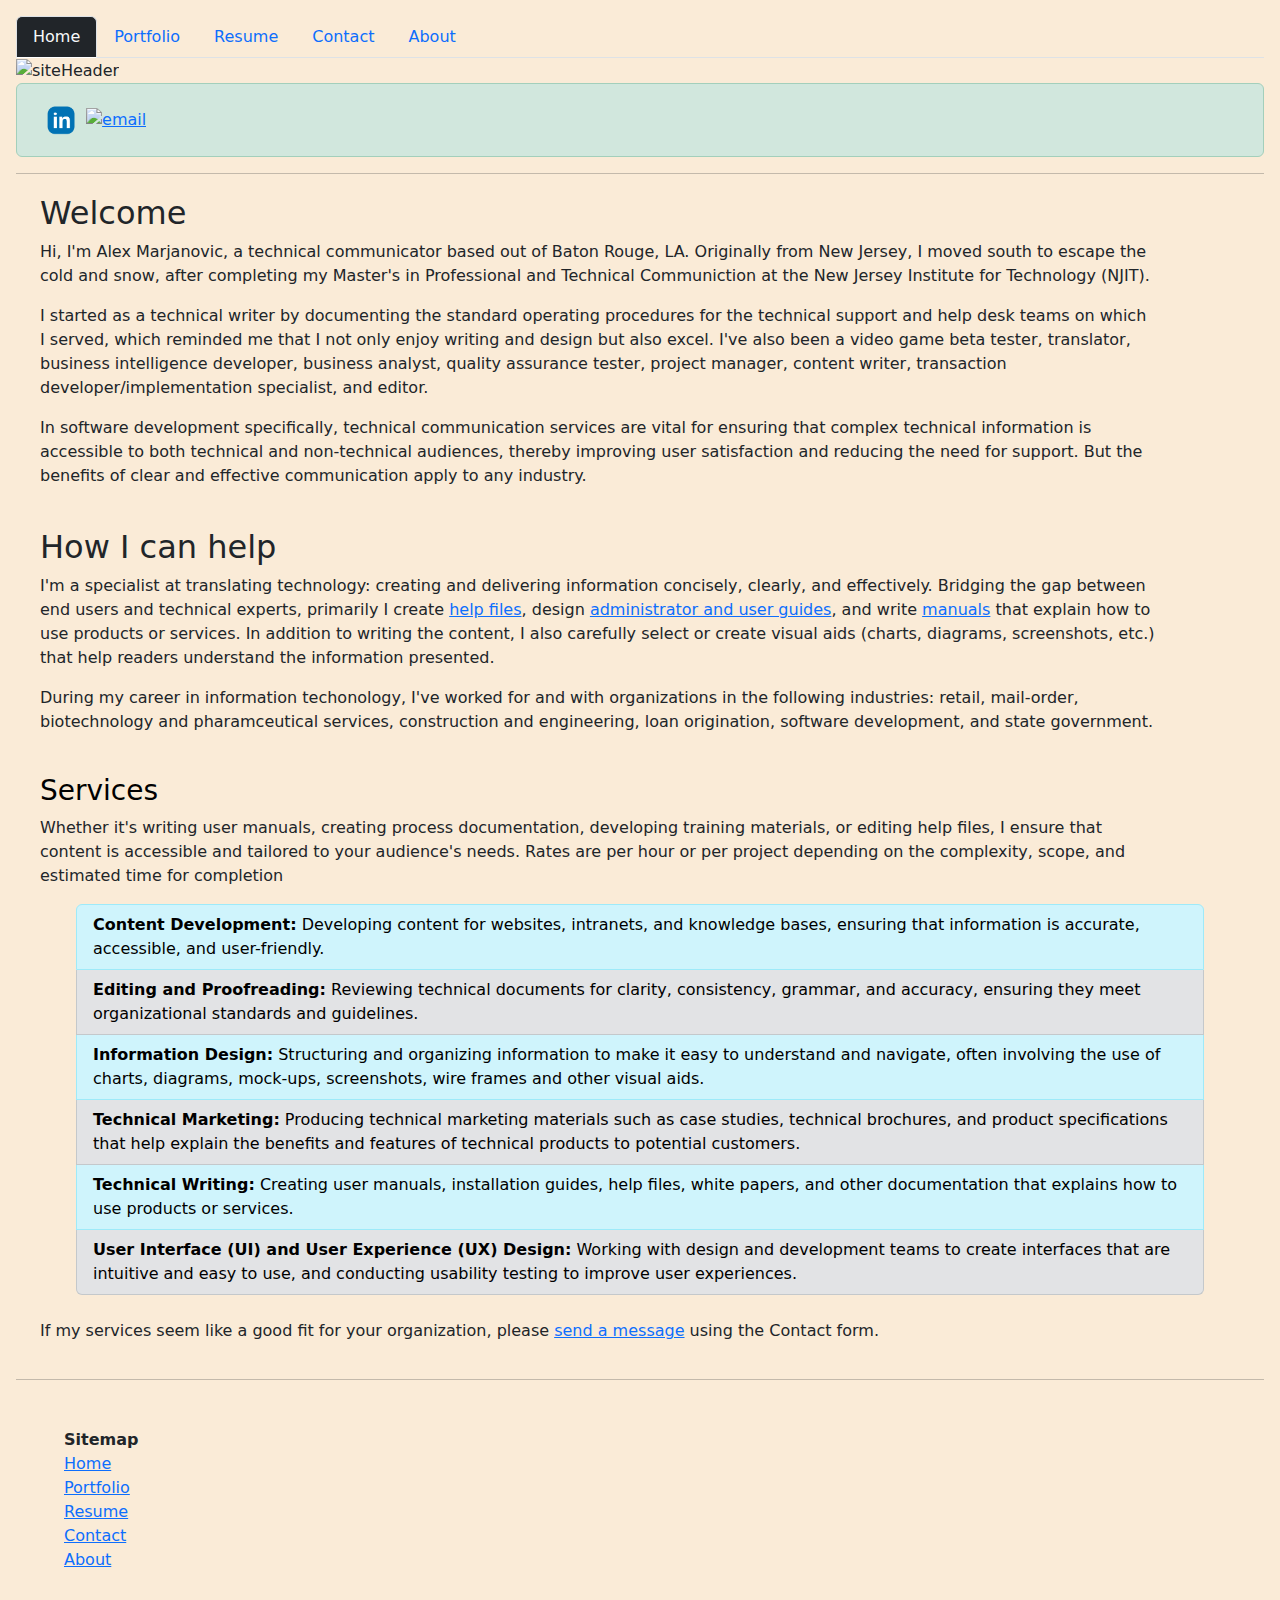
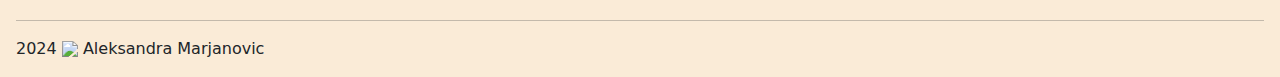
==== index.html @ d442e149 "Add files via upload" ====
<!DOCTYPE html>
<html lang="en">

<head>
  <title>Alex Marjanovic Technical Communicator Home</title>
  <link href="https://cdn.jsdelivr.net/npm/bootstrap@5.3.3/dist/css/bootstrap.min.css" rel="stylesheet"
    integrity="sha384-QWTKZyjpPEjISv5WaRU9OFeRpok6YctnYmDr5pNlyT2bRjXh0JMhjY6hW+ALEwIH" crossorigin="anonymous">
  <script src="utility-functions.js"></script>
  <style>
    body {
      background-color: antiquewhite;
    }

    h3,
    .list-group-item {
      color: black
    }

    a:hover {
      color: violet;
    }
  </style>
</head>
<body class="p-3">
  <header>
    <nav class="nav nav-tabs">
      <a class="nav-link active bg-dark text-light" href="index.html">Home</a>
      <a class="nav-link" href="portfolio.html">Portfolio</a>
      <a class="nav-link" href="resume.html">Resume</a>
      <a class="nav-link" href="contact.html">Contact</a>
      <a class="nav-link" href="about.html">About</a>
    </nav>
    <div>
      <img alt="siteHeader" width="100%" src="assets\images\bridge.withtext2.png" />
      <br>
    </div>
    <div class="alert alert-success">
      <a class="ms-2" href="https://www.linkedin.com/in/alexmarjanovic">
        <img alt="LinkedIn" style="height:40px; width: 40px" src="assets\icons\icon_linkedin.png" /></a>
      <a href="contact.html#sendMessage">
        <img alt="email" style="height:30px; width: 30px" src="assets\images\email_coral.png" /></a>
    </div>
    <hr />
  </header>
  <main class="p-1">
    <div class="container ms-2">
      <div class="row">
        <h2>Welcome</h2>
        <p>
          Hi, I'm Alex Marjanovic, a technical communicator based out of Baton Rouge, LA. Originally from New Jersey, I
          moved south to escape the cold and snow, after completing my Master's in Professional and Technical
          Communiction at the New Jersey Institute for Technology (NJIT).
        <p>I started as a technical writer by documenting the standard operating procedures for the technical support
          and help desk teams on which I served, which reminded me that I not only enjoy writing and design but also
          excel. I've also been a video game beta tester, translator, business intelligence developer, business analyst,
          quality assurance tester, project manager, content writer, transaction developer/implementation specialist,
          and editor.</p>
        <p>In software development specifically, technical communication services are vital for ensuring that complex
          technical information is accessible to both technical and non-technical audiences, thereby improving user
          satisfaction and reducing the need for support. But the benefits of clear and effective communication apply to
          any industry.</p>
      </div>
      <br>
      <div class="row">
        <h2>How I can help</h2>
      </div>
      <div class="row">
        <p>
          I'm a specialist at translating technology: creating and delivering
          information concisely, clearly, and effectively. Bridging the gap
          between end users and technical experts, primarily I create <a href="portfolio.html#helpFile">help files</a>,
          design <a href="portfolio.html#adminGuide">administrator and user guides</a>, and write <a
            href="portfolio.html#manual">manuals</a> that explain how to use
          products or services. In addition to writing the content, I also carefully select
          or create visual aids (charts, diagrams, screenshots, etc.) that help
          readers understand the information presented.
        </p>
        <p>During my career in information techonology, I've worked for and with organizations in the following
          industries: retail, mail-order, biotechnology and pharamceutical services, construction and engineering, loan
          origination, software development, and state government.</p>
      </div>

      <br>
      <div>
        <h3>Services</h3>
      </div>
      <div class="row">
        <p>Whether it's writing user manuals, creating process documentation, developing training materials, or editing
          help files, I ensure that content is accessible and tailored to your audience's needs. Rates are per hour or
          per project depending on the complexity, scope, and estimated time for completion </p>
      </div>
      <div class="row">
        <ul class="list-group ms-5">
          <li class="list-group-item list-group-item-info"> <b>Content Development:</b> Developing content for websites,
            intranets,
            and knowledge bases, ensuring that information is accurate, accessible,
            and user-friendly.</li>
          <li class="list-group-item list-group-item-secondary"><b>Editing and Proofreading:</b> Reviewing technical
            documents for
            clarity, consistency, grammar, and accuracy, ensuring they meet
            organizational standards and guidelines.</li>
          <li class="list-group-item list-group-item-info"><b>Information Design:</b> Structuring and organizing
            information to
            make it easy to understand and navigate, often involving the use of
            charts, diagrams, mock-ups, screenshots, wire frames and other visual
            aids.</li>
          <li class="list-group-item list-group-item-secondary"> <b>Technical Marketing:</b> Producing technical
            marketing materials such
            as case studies, technical brochures, and product specifications that
            help explain the benefits and features of technical products to
            potential customers.</li>
          <li class="list-group-item list-group-item-info"> <b>Technical Writing:</b> Creating user manuals,
            installation guides,
            help files, white papers, and other documentation that explains how to
            use products or services.</li>
          <li class="list-group-item list-group-item-secondary"> <b>User Interface (UI) and User Experience (UX)
              Design:</b>
            Working with design and development teams to create interfaces that are
            intuitive and easy to use, and conducting usability testing to improve
            user experiences.</li>
        </ul>
      </div>
      <br>
      <div class="row">
        <p>If my services seem like a good fit for your organization, please <a href="contact.html#sendMessage">send a
            message</a> using the Contact form. </p>
      </div>
  </main>
  <hr />
  <footer>
    <div class="m-5"> <b>Sitemap</b>
      <p>
        <a href="index.html">Home</a><br>
        <a href="portfolio.html">Portfolio</a><br>
        <a href="resume.html">Resume</a><br>
        <a href="contact.html">Contact</a><br>
        <a href="about.html">About</a>
      </p>
    </div>
    <div>
      <hr />
    </div>
    <div> 2024
      <img width="15px"
        src="C:\Users\toril\Documents\CodeX\alex-marjanovic-capstoneproject-3qz2uy2j6qhv7x8\assets\icons\copyright_cGainsboro_nobg.png" />
      Aleksandra Marjanovic
    </div>
  </footer>
</body>

</html>
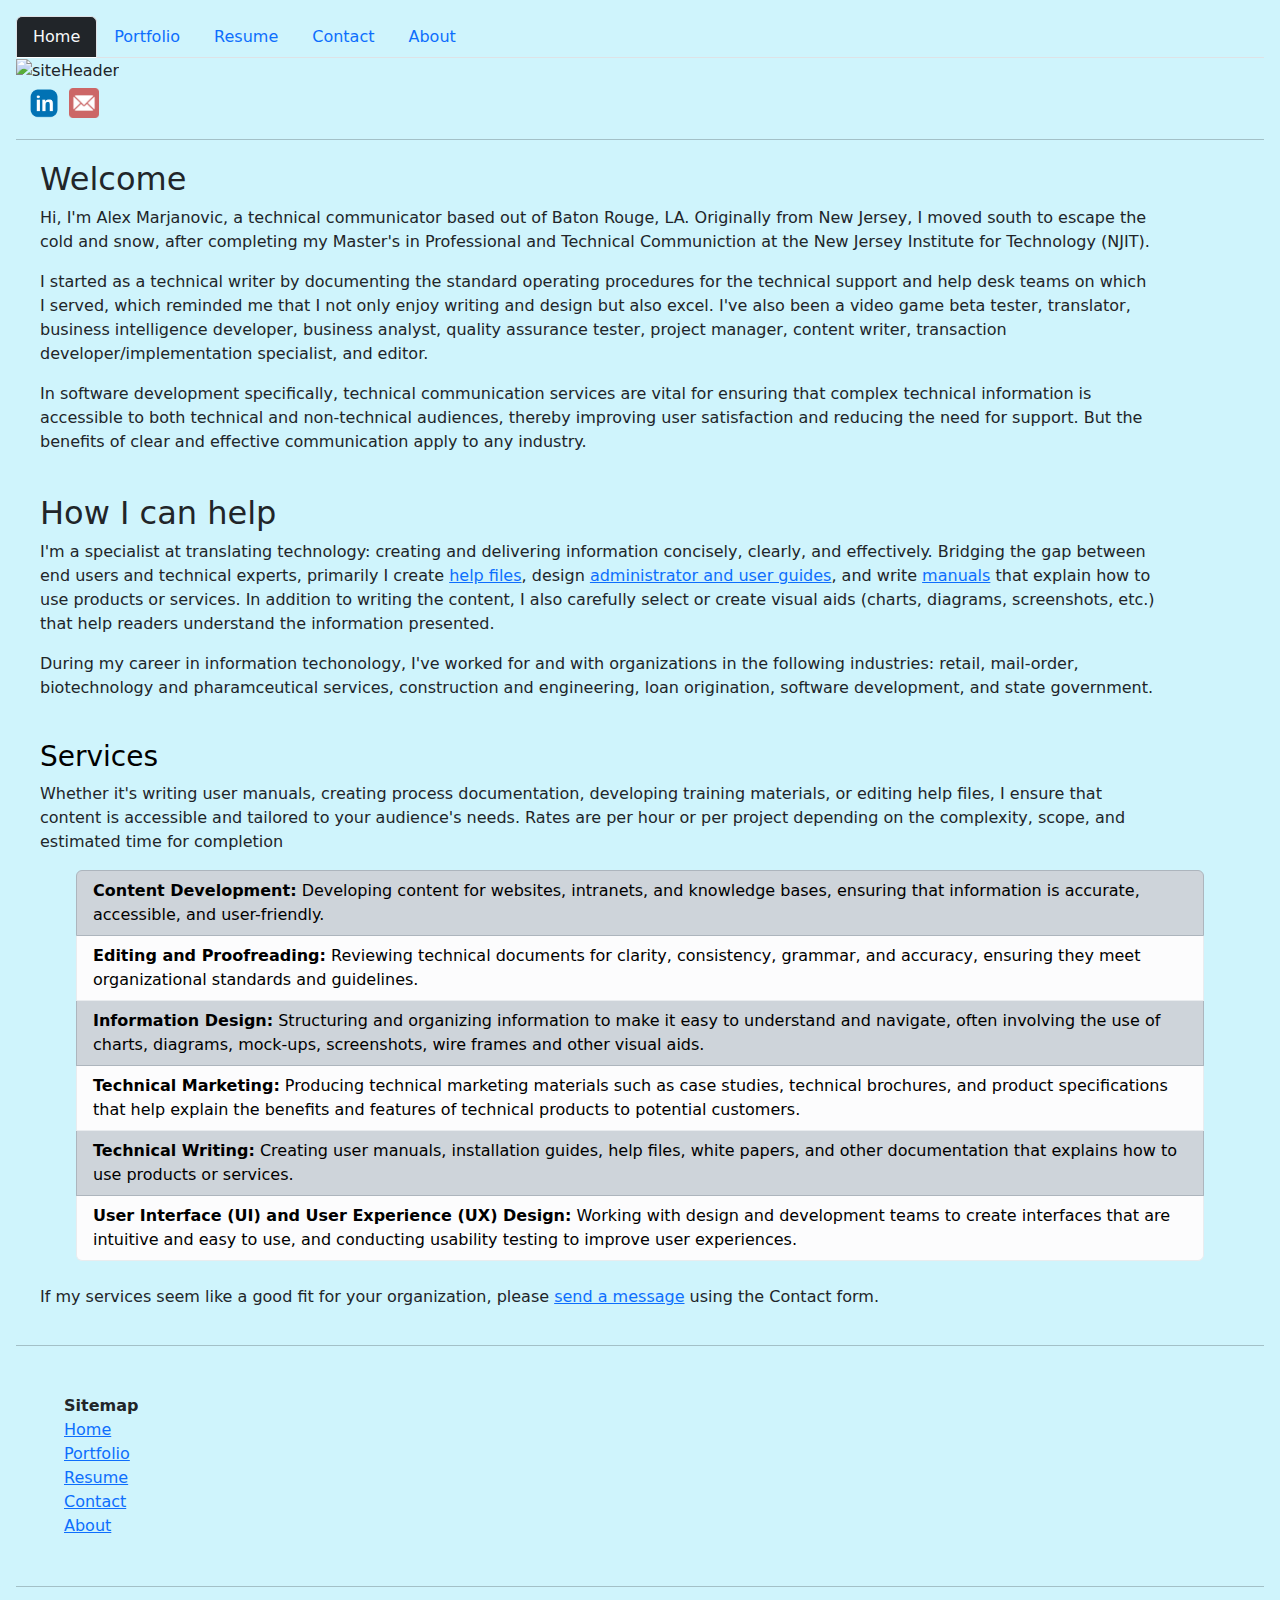
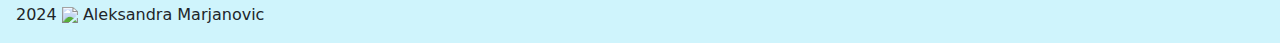
==== commit 5aa375e7: "styling" ====
--- a/index.html
+++ b/index.html
@@ -7,10 +7,6 @@
     integrity="sha384-QWTKZyjpPEjISv5WaRU9OFeRpok6YctnYmDr5pNlyT2bRjXh0JMhjY6hW+ALEwIH" crossorigin="anonymous">
   <script src="utility-functions.js"></script>
   <style>
-    body {
-      background-color: antiquewhite;
-    }
-
     h3,
     .list-group-item {
       color: black
@@ -21,7 +17,7 @@
     }
   </style>
 </head>
-<body class="p-3">
+<body class="p-3 bg-info-subtle">
   <header>
     <nav class="nav nav-tabs">
       <a class="nav-link active bg-dark text-light" href="index.html">Home</a>
@@ -34,7 +30,7 @@
       <img alt="siteHeader" width="100%" src="assets\images\bridge.withtext2.png" />
       <br>
     </div>
-    <div class="alert alert-success">
+    <div>
       <a class="ms-2" href="https://www.linkedin.com/in/alexmarjanovic">
         <img alt="LinkedIn" style="height:40px; width: 40px" src="assets\icons\icon_linkedin.png" /></a>
       <a href="contact.html#sendMessage">
@@ -91,29 +87,29 @@
       </div>
       <div class="row">
         <ul class="list-group ms-5">
-          <li class="list-group-item list-group-item-info"> <b>Content Development:</b> Developing content for websites,
+          <li class="list-group-item list-group-item-dark"> <b>Content Development:</b> Developing content for websites,
             intranets,
             and knowledge bases, ensuring that information is accurate, accessible,
             and user-friendly.</li>
-          <li class="list-group-item list-group-item-secondary"><b>Editing and Proofreading:</b> Reviewing technical
+          <li class="list-group-item list-group-item-light"><b>Editing and Proofreading:</b> Reviewing technical
             documents for
             clarity, consistency, grammar, and accuracy, ensuring they meet
             organizational standards and guidelines.</li>
-          <li class="list-group-item list-group-item-info"><b>Information Design:</b> Structuring and organizing
+          <li class="list-group-item list-group-item-dark"><b>Information Design:</b> Structuring and organizing
             information to
             make it easy to understand and navigate, often involving the use of
             charts, diagrams, mock-ups, screenshots, wire frames and other visual
             aids.</li>
-          <li class="list-group-item list-group-item-secondary"> <b>Technical Marketing:</b> Producing technical
+          <li class="list-group-item list-group-item-light"> <b>Technical Marketing:</b> Producing technical
             marketing materials such
             as case studies, technical brochures, and product specifications that
             help explain the benefits and features of technical products to
             potential customers.</li>
-          <li class="list-group-item list-group-item-info"> <b>Technical Writing:</b> Creating user manuals,
+          <li class="list-group-item list-group-item-dark"> <b>Technical Writing:</b> Creating user manuals,
             installation guides,
             help files, white papers, and other documentation that explains how to
             use products or services.</li>
-          <li class="list-group-item list-group-item-secondary"> <b>User Interface (UI) and User Experience (UX)
+          <li class="list-group-item list-group-item-light"> <b>User Interface (UI) and User Experience (UX)
               Design:</b>
             Working with design and development teams to create interfaces that are
             intuitive and easy to use, and conducting usability testing to improve
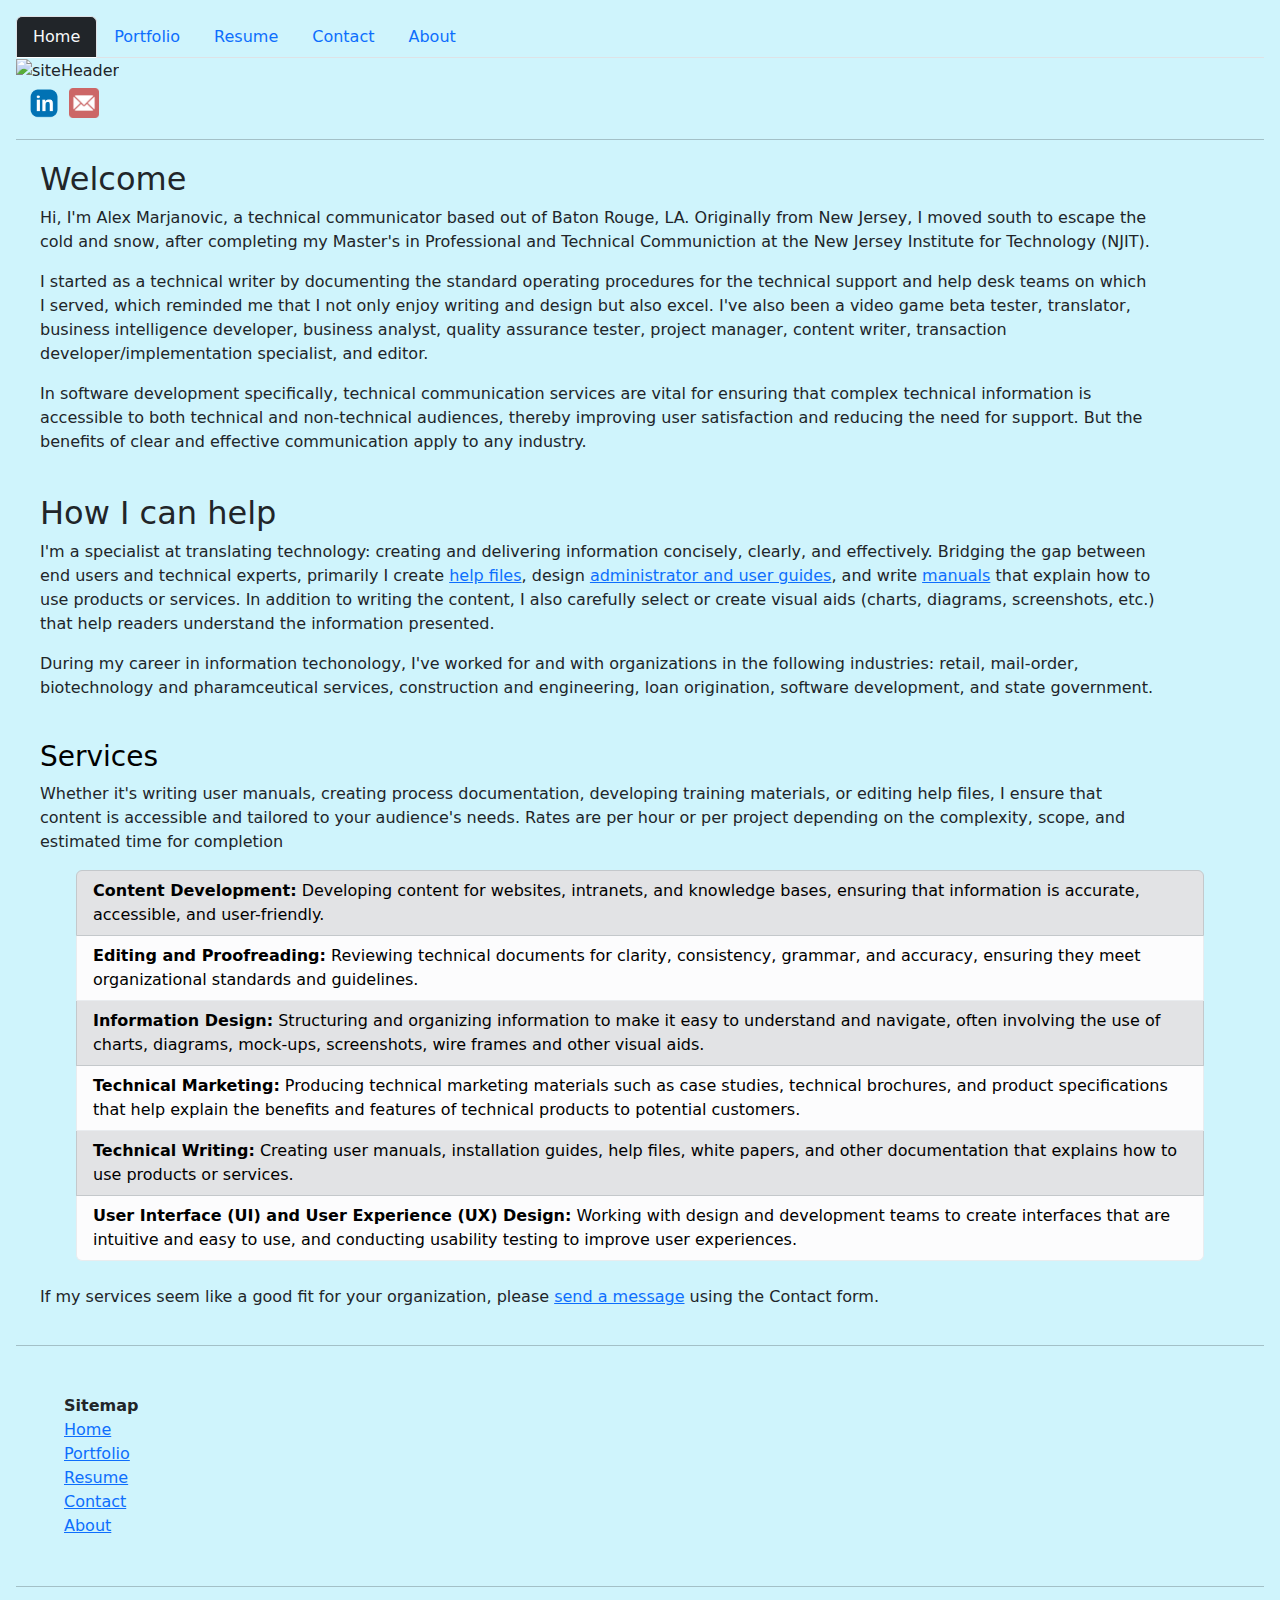
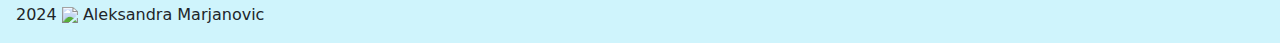
==== commit 41827810: "ko" ====
--- a/index.html
+++ b/index.html
@@ -87,7 +87,7 @@
       </div>
       <div class="row">
         <ul class="list-group ms-5">
-          <li class="list-group-item list-group-item-dark"> <b>Content Development:</b> Developing content for websites,
+          <li class="list-group-item list-group-item-secondary"> <b>Content Development:</b> Developing content for websites,
             intranets,
             and knowledge bases, ensuring that information is accurate, accessible,
             and user-friendly.</li>
@@ -95,7 +95,7 @@
             documents for
             clarity, consistency, grammar, and accuracy, ensuring they meet
             organizational standards and guidelines.</li>
-          <li class="list-group-item list-group-item-dark"><b>Information Design:</b> Structuring and organizing
+          <li class="list-group-item list-group-item-secondary"><b>Information Design:</b> Structuring and organizing
             information to
             make it easy to understand and navigate, often involving the use of
             charts, diagrams, mock-ups, screenshots, wire frames and other visual
@@ -105,7 +105,7 @@
             as case studies, technical brochures, and product specifications that
             help explain the benefits and features of technical products to
             potential customers.</li>
-          <li class="list-group-item list-group-item-dark"> <b>Technical Writing:</b> Creating user manuals,
+          <li class="list-group-item list-group-item-secondary"> <b>Technical Writing:</b> Creating user manuals,
             installation guides,
             help files, white papers, and other documentation that explains how to
             use products or services.</li>
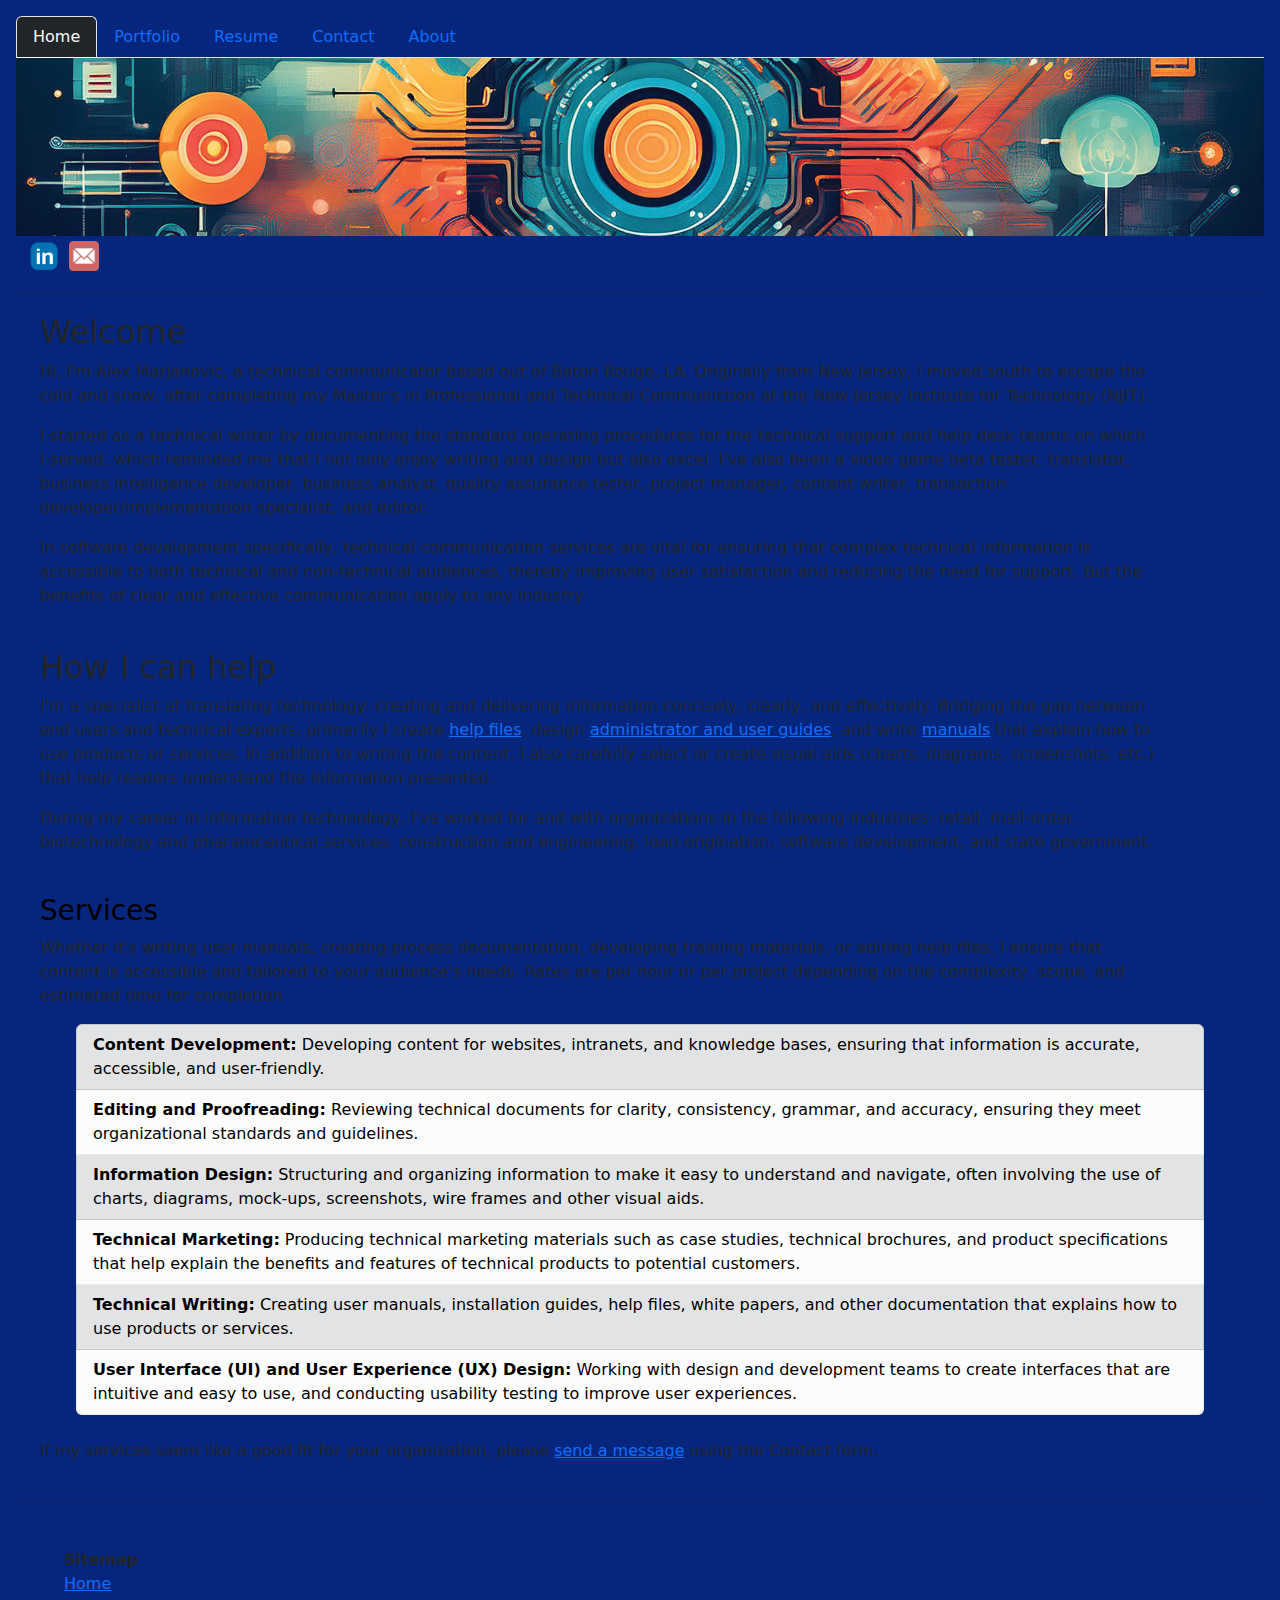
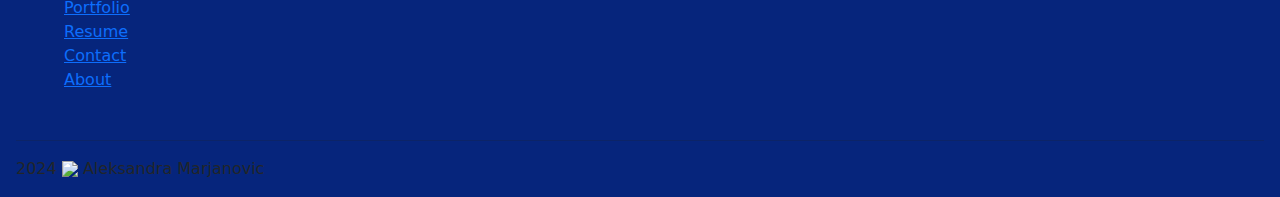
==== commit 81c8762d: "l" ====
--- a/index.html
+++ b/index.html
@@ -5,19 +5,10 @@
   <title>Alex Marjanovic Technical Communicator Home</title>
   <link href="https://cdn.jsdelivr.net/npm/bootstrap@5.3.3/dist/css/bootstrap.min.css" rel="stylesheet"
     integrity="sha384-QWTKZyjpPEjISv5WaRU9OFeRpok6YctnYmDr5pNlyT2bRjXh0JMhjY6hW+ALEwIH" crossorigin="anonymous">
+    <link rel="stylesheet" href="site.css" />
   <script src="utility-functions.js"></script>
-  <style>
-    h3,
-    .list-group-item {
-      color: black
-    }
-
-    a:hover {
-      color: violet;
-    }
-  </style>
 </head>
-<body class="p-3 bg-info-subtle">
+<body class="p-3">
   <header>
     <nav class="nav nav-tabs">
       <a class="nav-link active bg-dark text-light" href="index.html">Home</a>
@@ -27,7 +18,7 @@
       <a class="nav-link" href="about.html">About</a>
     </nav>
     <div>
-      <img alt="siteHeader" width="100%" src="assets\images\bridge.withtext2.png" />
+      <img alt="siteHeader" width="100%" src="assets\images\siteHeader_4kp.png" />
       <br>
     </div>
     <div>
--- a/site.css
+++ b/site.css
@@ -0,0 +1,13 @@
+body {
+
+    background-color: rgb(6, 37, 124);
+}
+
+h3,
+.list-group-item {
+  color: black
+}
+
+a:hover {
+  color: violet;
+}
